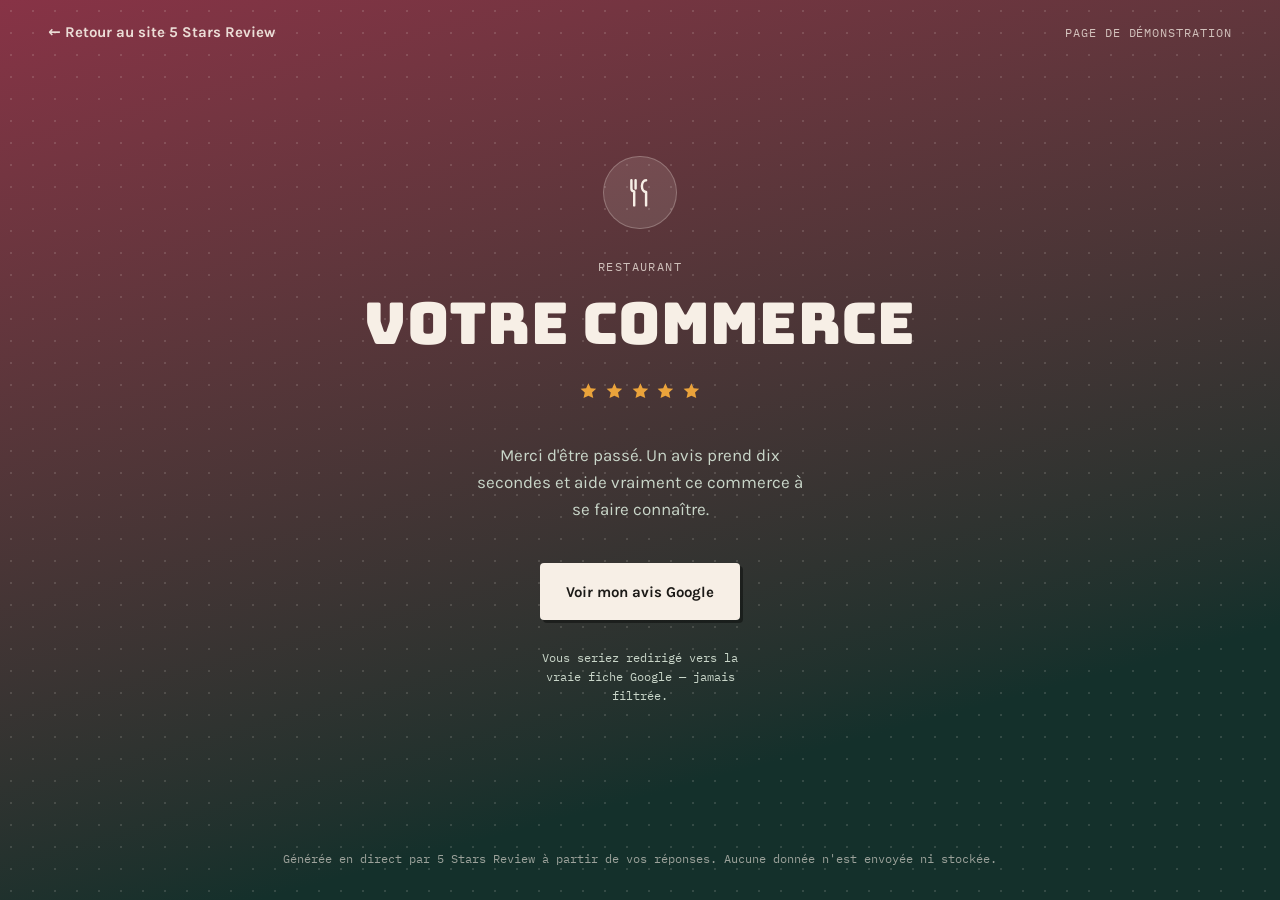
==== apercu.html @ 6606c0ca "Crée le site vitrine 5 Stars Review Site statique (HTML/CSS/JS natifs, sans build) qui vend le produ" ====
<!doctype html>
<html lang="fr">
<head>
<meta charset="utf-8">
<meta name="viewport" content="width=device-width, initial-scale=1">
<title>Votre page — 5 Stars Review (démonstration)</title>
<meta name="description" content="Aperçu généré en direct : la page qu'un client verrait après avoir scanné votre QR code 5 Stars Review.">
<meta name="robots" content="noindex">
<link rel="icon" href="data:image/svg+xml,%3Csvg xmlns='http://www.w3.org/2000/svg' viewBox='0 0 64 64'%3E%3Crect width='64' height='64' rx='12' fill='%2314302B'/%3E%3Cpath d='M32 12l5.6 12.6 13.7 1.3-10.3 9.4 3 13.4L32 41.6 20 48.7l3-13.4-10.3-9.4 13.7-1.3z' fill='%23EAA33B'/%3E%3C/svg%3E">
<link rel="stylesheet" href="assets/css/style.css">
<link rel="stylesheet" href="assets/css/apercu.css">
</head>
<body class="page-apercu">
<a class="skip-link" href="#apercu-cta">Aller au bouton d'avis</a>

<svg width="0" height="0" style="position:absolute" aria-hidden="true" focusable="false">
<defs>
  <symbol id="tampon-etoile" viewBox="-60 -60 120 120">
    <circle cx="0" cy="0" r="53" fill="none" stroke="currentColor" stroke-width="4.5"/>
    <circle cx="0" cy="0" r="44" fill="none" stroke="currentColor" stroke-width="1.4" opacity="0.55"/>
    <path fill="currentColor" d="M 0.0,-46.6 L 9.9,-13.7 L 44.6,-14.5 L 16.7,5.4 L 26.3,36.2 L 0.0,19.0 L -27.3,37.5 L -16.4,5.3 L -44.8,-14.6 L -10.2,-14.1 Z"/>
  </symbol>

  <symbol id="etoile-mini" viewBox="0 0 24 24">
    <path fill="currentColor" d="M12 2.5l2.6 5.9 6.4.6-4.8 4.4 1.4 6.3L12 16.9l-5.6 2.8 1.4-6.3-4.8-4.4 6.4-.6L12 2.5Z"/>
  </symbol>

  <symbol id="icone-restaurant" viewBox="0 0 24 24">
    <path fill="none" stroke="currentColor" stroke-width="1.75" stroke-linecap="round" stroke-linejoin="round" d="M6 3v6a2 2 0 0 0 2 2v10M6 3v6M9 3v6"/>
    <path fill="none" stroke="currentColor" stroke-width="1.75" stroke-linecap="round" stroke-linejoin="round" d="M16.5 3c-1.7 0-3 1.8-3 4.2s1.3 4.2 3 4.2V21"/>
  </symbol>

  <symbol id="icone-salon" viewBox="0 0 24 24">
    <circle cx="6.2" cy="6.2" r="2.4" fill="none" stroke="currentColor" stroke-width="1.75"/>
    <circle cx="6.2" cy="17.8" r="2.4" fill="none" stroke="currentColor" stroke-width="1.75"/>
    <path fill="none" stroke="currentColor" stroke-width="1.75" stroke-linecap="round" d="M8.2 7.7 20 19.5M8.2 16.3 20 4.5"/>
  </symbol>

  <symbol id="icone-garage" viewBox="0 0 24 24">
    <path fill="none" stroke="currentColor" stroke-width="1.75" stroke-linecap="round" stroke-linejoin="round" d="M14.7 6.3a4 4 0 0 0-5.6 5.1L4 16.5 7.5 20l5-5.1a4 4 0 0 0 5.1-5.6l-2.7 2.7-2-2 2.8-2.7Z"/>
  </symbol>

  <symbol id="icone-hotel" viewBox="0 0 24 24">
    <path fill="none" stroke="currentColor" stroke-width="1.75" stroke-linecap="round" stroke-linejoin="round" d="M3 19v-7.2A1.8 1.8 0 0 1 4.8 10h4.4A1.8 1.8 0 0 1 11 11.8V14M3 19v2.2M3 19h18v2.2M11 14h8.2A1.8 1.8 0 0 1 21 15.8V19M7 10V7.8A1 1 0 0 1 8 6.8h1.8a1 1 0 0 1 1 1V10"/>
  </symbol>

  <symbol id="icone-cabinet" viewBox="0 0 24 24">
    <rect x="3" y="8.2" width="18" height="11" rx="2" fill="none" stroke="currentColor" stroke-width="1.75"/>
    <path fill="none" stroke="currentColor" stroke-width="1.75" stroke-linecap="round" stroke-linejoin="round" d="M8.4 8.2V6.4a2 2 0 0 1 2-2h3.2a2 2 0 0 1 2 2v1.8M3 13.4h18"/>
  </symbol>

  <symbol id="icone-boutique" viewBox="0 0 24 24">
    <path fill="none" stroke="currentColor" stroke-width="1.75" stroke-linecap="round" stroke-linejoin="round" d="M6 8h12l-1.1 12.2a1 1 0 0 1-1 .8H8.1a1 1 0 0 1-1-.8L6 8Z"/>
    <path fill="none" stroke="currentColor" stroke-width="1.75" stroke-linecap="round" d="M9 8V6.2a3 3 0 0 1 6 0V8"/>
  </symbol>
</defs>
</svg>

<div class="apercu-scene" id="scene">
  <header class="apercu-entete">
    <a href="index.html" class="apercu-retour">← Retour au site 5 Stars Review</a>
    <span class="mono apercu-tag">Page de démonstration</span>
  </header>

  <main class="apercu-corps" id="apercu-corps">
    <span class="apercu-icone-halo"><svg id="apercu-icone" aria-hidden="true"><use href="#icone-restaurant"/></svg></span>
    <p class="apercu-secteur mono" id="apercu-secteur">Restaurant</p>
    <h1 class="apercu-nom" id="apercu-nom">Le Bon Poulet</h1>
    <div class="apercu-etoiles" aria-hidden="true">
      <svg><use href="#etoile-mini"/></svg>
      <svg><use href="#etoile-mini"/></svg>
      <svg><use href="#etoile-mini"/></svg>
      <svg><use href="#etoile-mini"/></svg>
      <svg><use href="#etoile-mini"/></svg>
    </div>
    <p class="apercu-phrase">Merci d'être passé. Un avis prend dix secondes et aide vraiment ce commerce à se faire connaître.</p>
    <button type="button" class="btn btn-blanc" id="apercu-cta">Voir mon avis Google</button>
    <p class="apercu-souscta mono">Vous seriez redirigé vers la vraie fiche Google — jamais filtrée.</p>
  </main>

  <section class="apercu-simulation" id="apercu-simulation" hidden>
    <svg class="tampon tampon--grand" aria-hidden="true"><use href="#tampon-etoile"/></svg>
    <h2 tabindex="-1" id="apercu-simulation-titre">C'est ici qu'arrivent vos clients.</h2>
    <p>Dans la vraie version, ce bouton ouvre directement votre fiche Google Avis — jamais une page intermédiaire, jamais un tri. Cette démonstration s'arrête volontairement là : reproduire l'interface de Google n'aurait pas de sens ici.</p>
    <button type="button" class="btn btn-outline-light" id="apercu-retour-btn">← Revoir la page</button>
  </section>

  <footer class="apercu-pied mono">Générée en direct par 5 Stars Review à partir de vos réponses. Aucune donnée n'est envoyée ni stockée.</footer>
</div>

<script src="assets/js/apercu.js"></script>
</body>
</html>
---- assets/css/style.css ----
/* =========================================================================
   5 Stars Review — feuille de style
   Direction : le papier d'addition, le tampon encré, la salle le soir.
   Voir README.md pour le plan de design complet.
   ========================================================================= */

@import url("fonts.css");

/* ---------- Tokens ---------------------------------------------------- */

:root {
  /* Couleurs de marque (voir le plan de design dans README.md) */
  --nuit: #14302b;
  --nuit-haut: #1b3d36; /* nuit, légèrement relevée, pour les dégradés de bande sombre */
  --papier: #f2dcc6;
  --papier-dim: #e8cba6; /* teinte de papier, pour rythmer les sections claires */
  --piment: #e6355c;
  --piment-sombre: #c22947;
  --piment-texte: #a12540; /* piment assombri pour rester ≥ 4.5:1 en petit texte sur fond clair */
  --soleil: #eaa33b;
  --soleil-clair: #f2bd6b;
  --ecume: #f7efe6;
  --encre: #1c1a17;

  /* Rôles sémantiques */
  --bg: var(--papier);
  --bg-dim: var(--papier-dim);
  --bg-inverse: var(--nuit);
  --text: var(--encre);
  --text-inverse: var(--ecume);
  --text-muted: #5a4f42;
  --text-inverse-muted: #c9d6c9;
  --accent: var(--piment);
  --accent-or: var(--soleil);
  --line: rgba(28, 26, 23, 0.14);
  --line-inverse: rgba(247, 239, 230, 0.18);

  /* Typographie */
  --font-affichage: "Bungee", "Arial Black", system-ui, sans-serif;
  --font-texte: "Karla", "Segoe UI", system-ui, -apple-system, sans-serif;
  --font-mono: "IBM Plex Mono", "SFMono-Regular", ui-monospace, Menlo, monospace;

  --text-xs: 0.75rem;
  --text-sm: 0.9375rem;
  --text-base: 1.0625rem;
  --text-md: 1.1875rem;
  --text-lg: clamp(1.375rem, 1.2rem + 0.9vw, 1.875rem);
  --text-xl: clamp(1.875rem, 1.5rem + 1.9vw, 2.75rem);
  --text-2xl: clamp(2.5rem, 1.85rem + 3.6vw, 4.5rem);

  --leading-tight: 1.06;
  --leading-snug: 1.3;
  --leading-normal: 1.6;

  /* Espacements */
  --space-3xs: 0.25rem;
  --space-2xs: 0.5rem;
  --space-xs: 0.75rem;
  --space-s: 1.25rem;
  --space-m: 2rem;
  --space-l: clamp(2.5rem, 2rem + 2vw, 4rem);
  --space-xl: clamp(3.5rem, 2.5rem + 4vw, 6rem);
  --space-section: clamp(4rem, 3rem + 5vw, 7.5rem);

  --radius-s: 4px;
  --radius-m: 10px;
  --container: 72rem;
  --container-pad: clamp(1.25rem, 4vw, 3rem);

  --ease-out: cubic-bezier(0.16, 1, 0.3, 1);
  --dur-fast: 160ms;
  --dur-med: 420ms;
}

/* ---------- Reset ------------------------------------------------------ */

*,
*::before,
*::after {
  box-sizing: border-box;
}

html {
  -webkit-text-size-adjust: 100%;
  scroll-behavior: smooth;
}

body {
  margin: 0;
  background: var(--bg);
  color: var(--text);
  font-family: var(--font-texte);
  font-size: var(--text-base);
  line-height: var(--leading-normal);
  font-weight: 400;
  -webkit-font-smoothing: antialiased;
}

img,
svg {
  display: block;
  max-width: 100%;
}

button,
input,
select,
textarea {
  font: inherit;
  color: inherit;
}

a {
  color: inherit;
}

ul {
  margin: 0;
  padding: 0;
  list-style: none;
}

h1,
h2,
h3,
h4,
p,
figure {
  margin: 0;
}

button {
  cursor: pointer;
  background: none;
  border: 0;
}

/* ---------- Accessibilité : focus & mouvement -------------------------- */

:focus {
  outline: none;
}

:focus-visible {
  outline: 3px solid var(--piment-texte);
  outline-offset: 3px;
  border-radius: 2px;
}

.section--inverse :focus-visible {
  outline-color: var(--soleil);
}

@media (prefers-reduced-motion: reduce) {
  html {
    scroll-behavior: auto;
  }
  *,
  *::before,
  *::after {
    animation-duration: 0.001ms !important;
    animation-iteration-count: 1 !important;
    transition-duration: 0.001ms !important;
    scroll-behavior: auto !important;
  }
}

.skip-link {
  position: absolute;
  left: var(--space-s);
  top: -3rem;
  background: var(--soleil);
  color: var(--encre);
  padding: 0.6rem 1rem;
  border-radius: var(--radius-s);
  font-weight: 700;
  z-index: 200;
  transition: top var(--dur-fast) var(--ease-out);
}

.skip-link:focus-visible {
  top: var(--space-s);
}

/* ---------- Typographie -------------------------------------------------*/

.kicker {
  font-family: var(--font-mono);
  font-size: var(--text-xs);
  font-weight: 500;
  letter-spacing: 0.14em;
  text-transform: uppercase;
  color: var(--piment-texte);
  display: inline-flex;
  align-items: center;
  gap: 0.5em;
}

.section--inverse .kicker {
  color: var(--soleil);
}

h1,
h2,
.h-display {
  font-family: var(--font-affichage);
  font-weight: 400;
  line-height: var(--leading-tight);
  letter-spacing: 0.005em;
  text-wrap: balance;
}

h1 {
  font-size: var(--text-2xl);
}

h2 {
  font-size: var(--text-xl);
}

h3 {
  font-family: var(--font-texte);
  font-weight: 800;
  font-size: var(--text-lg);
  line-height: var(--leading-snug);
  text-wrap: balance;
}

.lead {
  font-size: var(--text-md);
  line-height: var(--leading-snug);
  color: var(--text-muted);
  max-width: 42ch;
}

.section--inverse .lead {
  color: var(--text-inverse-muted);
}

.mono {
  font-family: var(--font-mono);
}

/* ---------- Layout ------------------------------------------------------*/

.container {
  max-width: var(--container);
  margin-inline: auto;
  padding-inline: var(--container-pad);
}

main section {
  padding-block: var(--space-section);
  scroll-margin-top: 5.5rem;
}

.section--inverse {
  background: var(--nuit);
  color: var(--text-inverse);
}

.section--dim {
  background: var(--papier-dim);
}

.visually-hidden {
  position: absolute;
  width: 1px;
  height: 1px;
  overflow: hidden;
  clip: rect(0 0 0 0);
  white-space: nowrap;
  border: 0;
  padding: 0;
  margin: -1px;
}

/* ---------- Boutons ------------------------------------------------------*/

.btn {
  display: inline-flex;
  align-items: center;
  justify-content: center;
  gap: 0.6em;
  font-family: var(--font-texte);
  font-weight: 700;
  font-size: var(--text-sm);
  padding: 0.95em 1.6em;
  border-radius: var(--radius-s);
  border: 2px solid transparent;
  transition: transform var(--dur-fast) var(--ease-out), box-shadow var(--dur-fast) var(--ease-out);
  white-space: nowrap;
}

.btn:active {
  transform: translateY(1px);
}

.btn-primary {
  background: var(--soleil);
  color: var(--encre);
  box-shadow: 3px 3px 0 0 var(--encre);
}

.btn-primary:hover {
  box-shadow: 4px 4px 0 0 var(--encre);
  transform: translate(-1px, -1px);
}

.btn-ghost {
  background: transparent;
  border-color: currentColor;
  color: inherit;
}

.btn-ghost:hover {
  background: rgba(28, 26, 23, 0.06);
}

.section--inverse .btn-ghost:hover {
  background: rgba(247, 239, 230, 0.1);
}

.btn-outline-light {
  background: transparent;
  border-color: var(--ecume);
  color: var(--ecume);
}

.btn-outline-light:hover {
  background: rgba(247, 239, 230, 0.1);
}

/* ---------- Tampon (élément signature) -----------------------------------
   Une étoile encrée, tracée à la main, légèrement irrégulière.
   Utilisée : logo (calme), démo (le moment fort), promesse de non-filtrage.
   -------------------------------------------------------------------------*/

.tampon {
  color: var(--piment);
  flex-shrink: 0;
}

.tampon--logo {
  width: 2.1rem;
  height: 2.1rem;
  transform: rotate(-7deg);
}

.tampon--sceau {
  width: 3rem;
  height: 3rem;
  transform: rotate(4deg);
  color: var(--soleil);
}

.tampon--grand {
  width: clamp(6rem, 5rem + 6vw, 9.5rem);
  height: clamp(6rem, 5rem + 6vw, 9.5rem);
  color: var(--piment);
}

/* ---------- En-tête -------------------------------------------------------*/

.site-header {
  position: sticky;
  top: 0;
  z-index: 100;
  background: rgba(242, 220, 198, 0.92);
  backdrop-filter: blur(10px);
  border-bottom: 1px solid var(--line);
}

.site-header .container {
  display: flex;
  align-items: center;
  justify-content: space-between;
  gap: var(--space-m);
  padding-block: 0.85rem;
}

.logo {
  display: inline-flex;
  align-items: center;
  gap: 0.6rem;
  font-family: var(--font-affichage);
  font-size: 1.05rem;
  letter-spacing: 0.01em;
  text-decoration: none;
  color: var(--encre);
}

.logo span {
  display: block;
}

.logo .logo-sub {
  font-family: var(--font-mono);
  font-size: 0.6rem;
  font-weight: 500;
  letter-spacing: 0.16em;
  text-transform: uppercase;
  color: var(--text-muted);
  margin-top: 0.15rem;
}

.nav-principale {
  display: none;
}

.nav-principale ul {
  display: flex;
  align-items: center;
  gap: var(--space-m);
}

.nav-principale a {
  text-decoration: none;
  font-weight: 700;
  font-size: var(--text-sm);
  padding-block: 0.3rem;
  border-bottom: 2px solid transparent;
  transition: border-color var(--dur-fast) var(--ease-out);
}

.nav-principale a:hover {
  border-color: var(--piment);
}

.header-cta {
  display: flex;
  align-items: center;
  gap: var(--space-s);
}

.header-cta .btn {
  padding: 0.7em 1.2em;
}

@media (min-width: 62rem) {
  .nav-principale {
    display: block;
  }
}

@media (max-width: 30rem) {
  .logo .logo-sub {
    display: none;
  }
  .site-header .container {
    padding-block: 0.65rem;
  }
  .header-cta .btn {
    padding: 0.6em 0.85em;
    font-size: var(--text-xs);
  }
}

/* ---------- Hero -----------------------------------------------------------*/

.hero {
  background: linear-gradient(165deg, var(--nuit-haut) 0%, var(--nuit) 55%, #0f2521 100%);
  color: var(--text-inverse);
  position: relative;
  overflow: hidden;
  padding-block: clamp(3.5rem, 3rem + 4vw, 6rem);
}

.hero::before {
  content: "";
  position: absolute;
  inset: 0;
  background-image: radial-gradient(circle, rgba(247, 239, 230, 0.16) 1px, transparent 1.4px);
  background-size: 22px 22px;
  opacity: 0.35;
  pointer-events: none;
}

.hero .container {
  position: relative;
  display: grid;
  gap: var(--space-l);
  align-items: center;
}

.hero-corps {
  max-width: 40rem;
}

.hero-badge {
  display: inline-flex;
  align-items: center;
  gap: 0.55rem;
  font-family: var(--font-mono);
  font-size: var(--text-xs);
  letter-spacing: 0.08em;
  text-transform: uppercase;
  color: var(--soleil-clair);
  border: 1px solid var(--line-inverse);
  padding: 0.4rem 0.8rem 0.4rem 0.55rem;
  border-radius: 999px;
  margin-bottom: var(--space-m);
}

.hero-badge .point {
  width: 0.45rem;
  height: 0.45rem;
  border-radius: 50%;
  background: var(--piment);
  box-shadow: 0 0 0 3px rgba(230, 53, 92, 0.25);
}

.hero h1 {
  margin-bottom: var(--space-s);
}

.hero h1 em {
  font-style: normal;
  color: var(--soleil);
}

.hero .lead {
  color: var(--text-inverse-muted);
  max-width: 34ch;
  margin-bottom: var(--space-m);
  font-size: var(--text-md);
}

.hero-actions {
  display: flex;
  flex-wrap: wrap;
  gap: var(--space-s);
  margin-bottom: var(--space-l);
}

.hero-preuve {
  display: flex;
  align-items: center;
  gap: 0.9rem;
  font-family: var(--font-mono);
  font-size: var(--text-xs);
  color: var(--text-inverse-muted);
  border-top: 1px solid var(--line-inverse);
  padding-top: var(--space-s);
  max-width: 30rem;
}

.hero-preuve .etoiles {
  display: flex;
  gap: 0.2em;
  color: var(--soleil);
  flex-shrink: 0;
}

/* ---------- Ticket décoratif (motif de fond, hero) -------------------------*/

.ticket-fantome {
  position: absolute;
  right: -4rem;
  bottom: -6rem;
  width: 22rem;
  opacity: 0.14;
  transform: rotate(-9deg);
  pointer-events: none;
}

@media (max-width: 61.9rem) {
  .ticket-fantome {
    display: none;
  }
}

/* ---------- Constat --------------------------------------------------------*/

.constat-grille {
  display: grid;
  gap: var(--space-l);
}

.constat-intro h2 {
  margin-bottom: var(--space-s);
}

.recu {
  position: relative;
  background: var(--ecume);
  border: 1px solid var(--line);
  border-radius: var(--radius-s);
  padding: var(--space-m) var(--space-s) var(--space-l);
  box-shadow: 0 24px 40px -28px rgba(20, 48, 43, 0.45);
}

.recu-entete {
  font-family: var(--font-mono);
  font-size: var(--text-xs);
  letter-spacing: 0.1em;
  text-transform: uppercase;
  color: var(--text-muted);
  display: flex;
  justify-content: space-between;
  border-bottom: 1px dashed var(--line);
  padding-bottom: var(--space-xs);
  margin-bottom: var(--space-2xs);
}

.recu-ligne {
  display: flex;
  justify-content: space-between;
  align-items: baseline;
  gap: var(--space-s);
  padding-block: 0.85em;
  border-bottom: 1px dashed var(--line);
}

.recu-ligne:last-of-type {
  border-bottom: none;
}

.recu-ligne .label {
  font-weight: 700;
}

.recu-ligne .valeur {
  font-family: var(--font-mono);
  font-size: var(--text-sm);
  color: var(--text-muted);
  text-align: right;
  flex-shrink: 0;
}

.recu::after {
  content: "";
  position: absolute;
  left: 0;
  right: 0;
  bottom: -0.5rem;
  height: 0.5rem;
  background-image: linear-gradient(135deg, var(--ecume) 50%, transparent 50%), linear-gradient(45deg, var(--ecume) 50%, transparent 50%);
  background-size: 1rem 1rem;
  background-position: left top;
  background-repeat: repeat-x;
}

@media (min-width: 56rem) {
  .constat-grille {
    grid-template-columns: minmax(0, 0.85fr) minmax(0, 1fr);
    align-items: start;
  }
}

/* ---------- Parcours --------------------------------------------------------*/

.parcours-tete {
  max-width: 40rem;
  margin-bottom: var(--space-l);
}

.parcours-tete h2 {
  margin-block: var(--space-2xs) var(--space-s);
}

.talons {
  display: grid;
  gap: var(--space-m);
}

.talon {
  position: relative;
  background: var(--ecume);
  border: 1px solid var(--line);
  border-radius: var(--radius-s);
  padding: var(--space-m) var(--space-s);
  box-shadow: 0 18px 34px -24px rgba(20, 48, 43, 0.4);
}

.talon::before,
.talon::after {
  content: "";
  position: absolute;
  top: 50%;
  width: 1.5rem;
  height: 1.5rem;
  background: var(--papier-dim);
  border: 1px solid var(--line);
  border-radius: 50%;
  transform: translateY(-50%);
}

.talon::before {
  left: -0.75rem;
}

.talon::after {
  right: -0.75rem;
}

.talon-num {
  font-family: var(--font-mono);
  font-size: var(--text-xs);
  letter-spacing: 0.08em;
  text-transform: uppercase;
  color: var(--piment-texte);
  display: block;
  margin-bottom: var(--space-2xs);
  border-bottom: 1px dashed var(--line);
  padding-bottom: var(--space-xs);
}

.talon h3 {
  margin-bottom: var(--space-3xs);
}

.talon p {
  color: var(--text-muted);
  font-size: var(--text-sm);
}

@media (min-width: 56rem) {
  .talons {
    grid-template-columns: repeat(3, 1fr);
  }
}

.callout {
  margin-top: var(--space-l);
  display: flex;
  gap: var(--space-s);
  align-items: flex-start;
  background: var(--ecume);
  border-left: 3px solid var(--piment);
  border-radius: 0 var(--radius-s) var(--radius-s) 0;
  padding: var(--space-s) var(--space-m);
  max-width: 52rem;
}

.callout svg {
  width: 1.3rem;
  height: 1.3rem;
  color: var(--piment);
  flex-shrink: 0;
  margin-top: 0.2rem;
}

.callout p {
  font-size: var(--text-sm);
  color: var(--text-muted);
}

.callout strong {
  color: var(--text);
  font-family: var(--font-mono);
  font-size: var(--text-xs);
  letter-spacing: 0.06em;
  text-transform: uppercase;
  display: block;
  margin-bottom: 0.3rem;
}

/* ---------- Démo interactive (pièce maîtresse) -------------------------------*/

.demo {
  background: var(--bg);
  position: relative;
}

.demo-tete {
  max-width: 44rem;
  margin-bottom: var(--space-l);
}

.demo-tete h2 {
  margin-block: var(--space-2xs) var(--space-s);
}

.demo-atelier {
  display: grid;
  gap: var(--space-l);
  align-items: start;
}

/* ---- Carnet (formulaire) ---- */

.carnet {
  background: var(--ecume);
  border: 1px solid var(--line);
  border-radius: var(--radius-s);
  padding: var(--space-m) var(--space-s);
  box-shadow: 0 24px 44px -30px rgba(20, 48, 43, 0.45);
}

.carnet-entete {
  display: flex;
  align-items: center;
  justify-content: space-between;
  border-bottom: 1px dashed var(--line);
  padding-bottom: var(--space-s);
  margin-bottom: var(--space-s);
}

.carnet-entete .kicker {
  color: var(--piment-texte);
}

.carnet-entete .mono {
  font-size: var(--text-xs);
  color: var(--text-muted);
}

.champ {
  margin-bottom: var(--space-s);
}

.champ label {
  display: block;
  font-family: var(--font-mono);
  font-size: var(--text-xs);
  letter-spacing: 0.08em;
  text-transform: uppercase;
  color: var(--text-muted);
  margin-bottom: 0.5rem;
}

.champ input[type="text"],
.champ select {
  width: 100%;
  background: transparent;
  border: none;
  border-bottom: 2px solid var(--line);
  padding: 0.55em 0.1em;
  font-size: var(--text-md);
  font-weight: 700;
  color: var(--text);
  border-radius: 0;
  transition: border-color var(--dur-fast) var(--ease-out);
  appearance: none;
}

.champ select {
  background-image: linear-gradient(45deg, transparent 50%, var(--encre) 50%), linear-gradient(135deg, var(--encre) 50%, transparent 50%);
  background-position: calc(100% - 6px) 1.1em, calc(100% - 1px) 1.1em;
  background-size: 6px 6px, 6px 6px;
  background-repeat: no-repeat;
  padding-right: 1.4em;
}

.champ input[type="text"]:focus,
.champ select:focus {
  border-color: var(--piment);
}

.champ input[type="text"]::placeholder {
  color: var(--text-muted);
  font-weight: 400;
  opacity: 0.7;
}

.couleurs {
  display: flex;
  flex-wrap: wrap;
  gap: 0.65rem;
  align-items: center;
}

.pastille {
  width: 2.15rem;
  height: 2.15rem;
  border-radius: 50%;
  border: 2px solid var(--encre);
  position: relative;
  transition: transform var(--dur-fast) var(--ease-out);
}

.pastille:hover {
  transform: scale(1.08);
}

.pastille[aria-checked="true"]::after {
  content: "";
  position: absolute;
  inset: -5px;
  border: 2px solid var(--encre);
  border-radius: 50%;
}

.pastille-perso {
  display: grid;
  place-items: center;
  background: repeating-conic-gradient(from 0deg, var(--papier) 0deg 90deg, var(--ecume) 90deg 180deg);
  font-family: var(--font-mono);
  font-size: 0.85rem;
  color: var(--encre);
  overflow: hidden;
}

.pastille-perso input[type="color"] {
  position: absolute;
  inset: 0;
  width: 100%;
  height: 100%;
  opacity: 0;
  cursor: pointer;
}

.carnet-note {
  font-family: var(--font-mono);
  font-size: var(--text-xs);
  color: var(--text-muted);
  margin-top: var(--space-s);
  border-top: 1px dashed var(--line);
  padding-top: var(--space-s);
}

/* ---- Sortie (téléphone + QR) ---- */

.sortie {
  display: flex;
  flex-direction: column;
  gap: var(--space-m);
  align-items: center;
}

.telephone {
  width: min(78vw, 250px);
  aspect-ratio: 9 / 19;
  background: var(--encre);
  border-radius: 2rem;
  padding: 0.55rem;
  box-shadow: 0 30px 55px -25px rgba(20, 48, 43, 0.55);
  position: relative;
  flex-shrink: 0;
}

.telephone::before {
  content: "";
  position: absolute;
  top: 0.95rem;
  left: 50%;
  transform: translateX(-50%);
  width: 2.6rem;
  height: 0.3rem;
  border-radius: 999px;
  background: rgba(247, 239, 230, 0.35);
  z-index: 2;
}

.telephone-ecran {
  height: 100%;
  border-radius: 1.55rem;
  overflow: hidden;
  background: var(--demo-accent, var(--nuit));
  display: flex;
  flex-direction: column;
  color: #fff;
  position: relative;
  transition: background var(--dur-med) var(--ease-out);
}

.ecran-scene {
  flex: 1;
  display: flex;
  flex-direction: column;
  align-items: center;
  justify-content: center;
  text-align: center;
  padding: 1.6rem 1.1rem 1.3rem;
  gap: 0.55rem;
}

.ecran-icone {
  width: 2.4rem;
  height: 2.4rem;
  opacity: 0.92;
}

.ecran-nom {
  font-family: var(--font-affichage);
  font-size: clamp(1.05rem, 0.85rem + 1.4vw, 1.5rem);
  line-height: 1.1;
  text-wrap: balance;
  max-width: 12ch;
}

.ecran-secteur {
  font-family: var(--font-mono);
  font-size: 0.62rem;
  letter-spacing: 0.12em;
  text-transform: uppercase;
  opacity: 0.75;
}

.ecran-etoiles {
  display: flex;
  gap: 0.2em;
  color: #ffe9b8;
}

.ecran-cta {
  margin-top: 0.35rem;
  font-family: var(--font-texte);
  font-weight: 800;
  font-size: 0.72rem;
  background: #fff;
  color: var(--demo-accent, var(--nuit));
  padding: 0.6em 1em;
  border-radius: 999px;
  white-space: nowrap;
}

.telephone-tampon {
  position: absolute;
  bottom: 0.9rem;
  right: 0.7rem;
  width: 3.1rem;
  height: 3.1rem;
  color: var(--piment);
  opacity: 0;
  transform: scale(1.6) rotate(2deg);
  transition: opacity var(--dur-med) var(--ease-out), transform var(--dur-med) var(--ease-out);
  filter: drop-shadow(0 3px 4px rgba(0, 0, 0, 0.35));
}

.telephone-tampon.est-visible {
  opacity: 1;
  transform: scale(1) rotate(-9deg);
}

@media (prefers-reduced-motion: reduce) {
  .telephone-tampon {
    transform: rotate(-9deg);
  }
}

.qr-carte {
  background: var(--ecume);
  border: 1px solid var(--line);
  border-radius: var(--radius-s);
  padding: var(--space-s);
  width: min(78vw, 250px);
  box-shadow: 0 18px 34px -26px rgba(20, 48, 43, 0.4);
  text-align: center;
}

.qr-carte canvas {
  margin-inline: auto;
  image-rendering: pixelated;
  border: 10px solid #fff;
  border-radius: 2px;
}

.qr-legende {
  font-family: var(--font-mono);
  font-size: var(--text-xs);
  color: var(--text-muted);
  margin-top: var(--space-2xs);
  letter-spacing: 0.03em;
}

.qr-lien {
  display: inline-flex;
  align-items: center;
  gap: 0.4em;
  margin-top: var(--space-s);
  font-weight: 800;
  font-size: var(--text-sm);
  text-decoration: none;
  color: var(--encre);
  border-bottom: 2px solid var(--piment);
  padding-bottom: 0.15rem;
}

.qr-lien:hover {
  color: var(--piment-texte);
}

@media (min-width: 42rem) {
  .sortie {
    flex-direction: row;
    align-items: flex-start;
    justify-content: center;
  }
}

@media (min-width: 68rem) {
  .demo-atelier {
    grid-template-columns: minmax(300px, 380px) 1fr;
  }
  .sortie {
    justify-content: flex-start;
  }
}

/* ---------- Principe (non-filtrage) ------------------------------------------*/

.principe {
  background: var(--nuit);
  color: var(--text-inverse);
}

.principe-grille {
  display: grid;
  gap: var(--space-l);
}

.principe-texte h2 {
  margin-block: var(--space-2xs) var(--space-m);
}

.principe-texte p {
  color: var(--text-inverse-muted);
  max-width: 46ch;
  font-size: var(--text-md);
}

.principe-texte p + p {
  margin-top: var(--space-s);
}

.principe-carte {
  background: rgba(247, 239, 230, 0.06);
  border: 1px solid var(--line-inverse);
  border-radius: var(--radius-s);
  padding: var(--space-m) var(--space-s);
  display: flex;
  gap: var(--space-s);
  align-items: flex-start;
}

.principe-carte .contenu .mono {
  font-size: var(--text-xs);
  color: var(--soleil-clair);
  letter-spacing: 0.06em;
  display: block;
  margin-bottom: 0.4rem;
}

.principe-carte h3 {
  color: var(--text-inverse);
  margin-bottom: 0.4rem;
}

.principe-carte p {
  color: var(--text-inverse-muted);
  font-size: var(--text-sm);
}

@media (min-width: 60rem) {
  .principe-grille {
    grid-template-columns: 1.1fr 0.9fr;
    align-items: center;
  }
}

/* ---------- Pilote (ancrage Martinique) ---------------------------------------*/

.pilote-grille {
  display: grid;
  gap: var(--space-l);
  align-items: center;
}

.pilote-repere {
  display: inline-flex;
  align-items: center;
  gap: 0.5rem;
  margin-bottom: var(--space-s);
}

.pilote-repere svg {
  width: 1.1rem;
  height: 1.1rem;
  color: var(--piment);
}

.pilote-texte h2 {
  margin-bottom: var(--space-s);
}

.pilote-texte p {
  color: var(--text-muted);
  max-width: 48ch;
}

.pilote-texte p + p {
  margin-top: var(--space-s);
}

.pilote-carte {
  background: var(--nuit);
  color: var(--text-inverse);
  border-radius: var(--radius-s);
  padding: var(--space-m);
  position: relative;
  overflow: hidden;
}

.pilote-carte .mono {
  color: var(--soleil-clair);
  font-size: var(--text-xs);
  letter-spacing: 0.08em;
  display: block;
  margin-bottom: var(--space-s);
  border-bottom: 1px dashed var(--line-inverse);
  padding-bottom: var(--space-s);
}

.pilote-carte p {
  color: var(--text-inverse-muted);
  font-size: var(--text-sm);
}

.pilote-carte strong {
  color: var(--text-inverse);
  font-family: var(--font-affichage);
  font-weight: 400;
  font-size: var(--text-lg);
  display: block;
  margin-bottom: var(--space-2xs);
  line-height: 1.15;
}

@media (min-width: 58rem) {
  .pilote-grille {
    grid-template-columns: 1.1fr 0.9fr;
  }
}

/* ---------- Tarifs -------------------------------------------------------------*/

.tarifs {
  background: var(--papier-dim);
}

.tarifs-tete {
  max-width: 40rem;
  margin-bottom: var(--space-l);
}

.tarifs-tete h2 {
  margin-block: var(--space-2xs) var(--space-s);
}

.grille-additions {
  display: grid;
  gap: var(--space-l) var(--space-m);
}

.addition {
  position: relative;
  background: var(--ecume);
  border: 1px solid var(--line);
  border-radius: var(--radius-s) var(--radius-s) 0 0;
  padding: var(--space-m) var(--space-s) var(--space-l);
  box-shadow: 0 26px 40px -26px rgba(20, 48, 43, 0.5);
  display: flex;
  flex-direction: column;
}

.addition::after {
  content: "";
  position: absolute;
  left: 0;
  right: 0;
  bottom: -0.5rem;
  height: 0.5rem;
  background-image: linear-gradient(135deg, var(--ecume) 50%, transparent 50%), linear-gradient(45deg, var(--ecume) 50%, transparent 50%);
  background-size: 1rem 1rem;
  background-position: left top;
  background-repeat: repeat-x;
}

.addition--vedette {
  border-color: var(--piment);
  box-shadow: 0 30px 46px -24px rgba(230, 53, 92, 0.4);
}

.addition-badge {
  position: absolute;
  top: -0.9rem;
  left: var(--space-s);
  background: var(--piment-sombre);
  color: var(--ecume);
  font-family: var(--font-mono);
  font-size: 0.65rem;
  letter-spacing: 0.08em;
  text-transform: uppercase;
  padding: 0.35rem 0.6rem;
  border-radius: 3px;
  transform: rotate(-2deg);
}

.addition-entete {
  border-bottom: 1px dashed var(--line);
  padding-bottom: var(--space-s);
  margin-bottom: var(--space-s);
}

.addition-nom {
  font-family: var(--font-mono);
  font-size: var(--text-xs);
  letter-spacing: 0.1em;
  text-transform: uppercase;
  color: var(--text-muted);
  display: block;
  margin-bottom: var(--space-2xs);
}

.addition-prix {
  font-family: var(--font-affichage);
  font-size: clamp(2.2rem, 1.9rem + 1vw, 2.75rem);
  line-height: 1;
  display: flex;
  align-items: baseline;
  gap: 0.35rem;
}

.addition-prix .devise {
  font-size: 0.5em;
}

.addition-prix .periode {
  font-family: var(--font-mono);
  font-size: 0.9rem;
  font-weight: 400;
  color: var(--text-muted);
}

.addition-lignes {
  flex: 1;
  margin-bottom: var(--space-m);
}

.addition-lignes li {
  display: flex;
  gap: 0.6rem;
  padding-block: 0.55em;
  border-bottom: 1px dashed var(--line);
  font-size: var(--text-sm);
}

.addition-lignes li:last-child {
  border-bottom: none;
}

.addition-lignes li svg {
  width: 1.05rem;
  height: 1.05rem;
  color: var(--piment);
  flex-shrink: 0;
  margin-top: 0.15em;
}

.addition .btn {
  width: 100%;
}

@media (min-width: 60rem) {
  .grille-additions {
    grid-template-columns: repeat(3, 1fr);
  }
  .addition:nth-child(1) {
    transform: rotate(-1.4deg);
  }
  .addition:nth-child(2) {
    transform: translateY(-0.6rem);
  }
  .addition:nth-child(3) {
    transform: rotate(1.6deg);
  }
}

.tarifs-note {
  margin-top: var(--space-l);
  font-family: var(--font-mono);
  font-size: var(--text-xs);
  color: var(--text-muted);
  max-width: 42rem;
}

/* ---------- Contact ------------------------------------------------------------*/

.contact {
  background: var(--nuit);
  color: var(--text-inverse);
}

.contact-grille {
  display: grid;
  gap: var(--space-l);
}

.contact-texte h2 {
  margin-block: var(--space-2xs) var(--space-s);
}

.contact-texte .lead {
  margin-bottom: var(--space-m);
}

.contact-liste {
  display: grid;
  gap: var(--space-s);
  font-size: var(--text-sm);
  color: var(--text-inverse-muted);
}

.contact-liste li {
  display: flex;
  gap: 0.65rem;
}

.contact-liste svg {
  width: 1.2rem;
  height: 1.2rem;
  color: var(--soleil);
  flex-shrink: 0;
  margin-top: 0.1em;
}

.formulaire {
  background: var(--ecume);
  color: var(--text);
  border-radius: var(--radius-s);
  padding: var(--space-m) var(--space-s);
  box-shadow: 0 30px 60px -30px rgba(0, 0, 0, 0.55);
}

.formulaire .champ input,
.formulaire .champ select,
.formulaire .champ textarea {
  width: 100%;
  background: transparent;
  border: none;
  border-bottom: 2px solid var(--line);
  padding: 0.6em 0.1em;
  font-size: var(--text-base);
  font-weight: 600;
  color: var(--text);
  resize: vertical;
  font-family: var(--font-texte);
}

.formulaire .champ textarea {
  border: 1px solid var(--line);
  border-radius: var(--radius-s);
  padding: 0.6em;
  min-height: 5rem;
}

.formulaire .champ input:focus,
.formulaire .champ select:focus,
.formulaire .champ textarea:focus {
  border-color: var(--piment);
}

.formulaire .btn {
  width: 100%;
  margin-top: var(--space-2xs);
}

.formulaire-pied {
  font-family: var(--font-mono);
  font-size: var(--text-xs);
  color: var(--text-muted);
  margin-top: var(--space-s);
  text-align: center;
}

.confirmation {
  text-align: center;
  padding: var(--space-l) var(--space-s);
}

.confirmation .tampon {
  margin-inline: auto;
  margin-bottom: var(--space-s);
}

.confirmation h3 {
  margin-bottom: var(--space-2xs);
}

.confirmation p {
  color: var(--text-muted);
}

[hidden] {
  display: none !important;
}

@media (min-width: 58rem) {
  .contact-grille {
    grid-template-columns: 0.85fr 1fr;
    align-items: center;
  }
}

/* ---------- Pied de page --------------------------------------------------------*/

.site-footer {
  background: #0f2521;
  color: var(--text-inverse-muted);
  padding-block: var(--space-m);
  border-top: 1px solid var(--line-inverse);
}

.pied-grille {
  display: flex;
  flex-direction: column;
  gap: var(--space-m);
  align-items: flex-start;
  font-size: var(--text-sm);
}

.pied-logo {
  display: inline-flex;
  align-items: center;
  gap: 0.55rem;
  font-family: var(--font-affichage);
  font-size: 0.95rem;
  color: var(--text-inverse);
  text-decoration: none;
}

.pied-liens {
  display: flex;
  flex-wrap: wrap;
  gap: var(--space-m);
}

.pied-liens a {
  text-decoration: none;
  color: var(--text-inverse-muted);
  font-size: var(--text-sm);
}

.pied-liens a:hover {
  color: var(--text-inverse);
}

.pied-mentions {
  font-family: var(--font-mono);
  font-size: var(--text-xs);
  color: rgba(201, 214, 201, 0.6);
}

@media (min-width: 50rem) {
  .pied-grille {
    flex-direction: row;
    align-items: center;
    justify-content: space-between;
  }
}

/* ---------- Révélation au scroll (amélioration progressive) --------------------
   Sans JS ou avec prefers-reduced-motion, tout reste visible par défaut.
   -------------------------------------------------------------------------------*/

.js-anim .reveal {
  opacity: 0;
  transform: translateY(16px);
  transition: opacity var(--dur-med) var(--ease-out), transform var(--dur-med) var(--ease-out);
}

.js-anim .reveal.en-vue {
  opacity: 1;
  transform: translateY(0);
}

@media (prefers-reduced-motion: reduce) {
  .js-anim .reveal {
    opacity: 1;
    transform: none;
    transition: none;
  }
}
---- assets/css/apercu.css ----
/* =========================================================================
   Page générée — cible réelle du QR code de la démo.
   Fond teinté par la couleur choisie par le commerçant, toujours mêlée à
   --nuit via color-mix() pour garder le texte lisible quelle que soit la
   couleur choisie (y compris une couleur personnalisée très claire).
   ========================================================================= */

body.page-apercu {
  background: var(--nuit);
}

.apercu-scene {
  --accent-page: var(--piment);
  min-height: 100svh;
  display: flex;
  flex-direction: column;
  color: var(--ecume);
  background: var(--nuit);
  background: linear-gradient(165deg, color-mix(in srgb, var(--accent-page) 55%, var(--nuit) 45%) 0%, var(--nuit) 78%);
  position: relative;
  overflow: hidden;
}

.apercu-scene::before {
  content: "";
  position: absolute;
  inset: 0;
  background-image: radial-gradient(circle, rgba(247, 239, 230, 0.14) 1px, transparent 1.4px);
  background-size: 22px 22px;
  pointer-events: none;
}

.apercu-entete {
  position: relative;
  display: flex;
  align-items: center;
  justify-content: space-between;
  gap: var(--space-s);
  padding: var(--space-s) var(--container-pad);
}

.apercu-retour {
  color: var(--ecume);
  text-decoration: none;
  font-weight: 700;
  font-size: var(--text-sm);
  opacity: 0.9;
  border-bottom: 2px solid transparent;
}

.apercu-retour:hover {
  border-color: var(--soleil);
}

.apercu-tag {
  font-size: var(--text-xs);
  letter-spacing: 0.08em;
  text-transform: uppercase;
  opacity: 0.75;
}

.apercu-corps {
  position: relative;
  flex: 1;
  display: flex;
  flex-direction: column;
  align-items: center;
  justify-content: center;
  text-align: center;
  gap: var(--space-2xs);
  padding: var(--space-l) var(--container-pad) var(--space-xl);
  transition: opacity var(--dur-med) var(--ease-out);
}

.apercu-icone-halo {
  width: 4.6rem;
  height: 4.6rem;
  border-radius: 50%;
  background: rgba(247, 239, 230, 0.12);
  border: 1px solid rgba(247, 239, 230, 0.25);
  display: grid;
  place-items: center;
  margin-bottom: var(--space-s);
}

.apercu-icone-halo svg {
  width: 2.1rem;
  height: 2.1rem;
}

.apercu-secteur {
  font-size: var(--text-xs);
  letter-spacing: 0.12em;
  text-transform: uppercase;
  opacity: 0.75;
  margin-bottom: var(--space-2xs);
}

.apercu-nom {
  font-family: var(--font-affichage);
  font-weight: 400;
  font-size: clamp(2.1rem, 1.6rem + 3vw, 3.6rem);
  line-height: 1.05;
  text-wrap: balance;
  max-width: 16ch;
  margin-bottom: var(--space-s);
}

.apercu-etoiles {
  display: flex;
  gap: 0.3em;
  color: var(--soleil);
  margin-bottom: var(--space-m);
}

.apercu-etoiles svg {
  width: 1.3rem;
  height: 1.3rem;
}

.apercu-phrase {
  max-width: 34ch;
  color: var(--text-inverse-muted);
  margin-bottom: var(--space-m);
}

.btn-blanc {
  background: var(--ecume);
  color: var(--encre);
  box-shadow: 3px 3px 0 0 rgba(0, 0, 0, 0.4);
}

.btn-blanc:hover {
  box-shadow: 4px 4px 0 0 rgba(0, 0, 0, 0.4);
  transform: translate(-1px, -1px);
}

.apercu-souscta {
  margin-top: var(--space-s);
  font-size: var(--text-xs);
  color: var(--text-inverse-muted);
  max-width: 30ch;
}

.apercu-simulation {
  position: relative;
  flex: 1;
  display: flex;
  flex-direction: column;
  align-items: center;
  justify-content: center;
  text-align: center;
  gap: var(--space-s);
  padding: var(--space-l) var(--container-pad) var(--space-xl);
}

.apercu-simulation .tampon {
  margin-bottom: var(--space-2xs);
}

.apercu-simulation h2 {
  font-size: var(--text-lg);
  font-family: var(--font-texte);
  font-weight: 800;
}

.apercu-simulation p {
  max-width: 40ch;
  color: var(--text-inverse-muted);
}

.apercu-pied {
  position: relative;
  text-align: center;
  font-size: var(--text-xs);
  color: rgba(247, 239, 230, 0.6);
  padding: var(--space-s) var(--container-pad) var(--space-m);
}
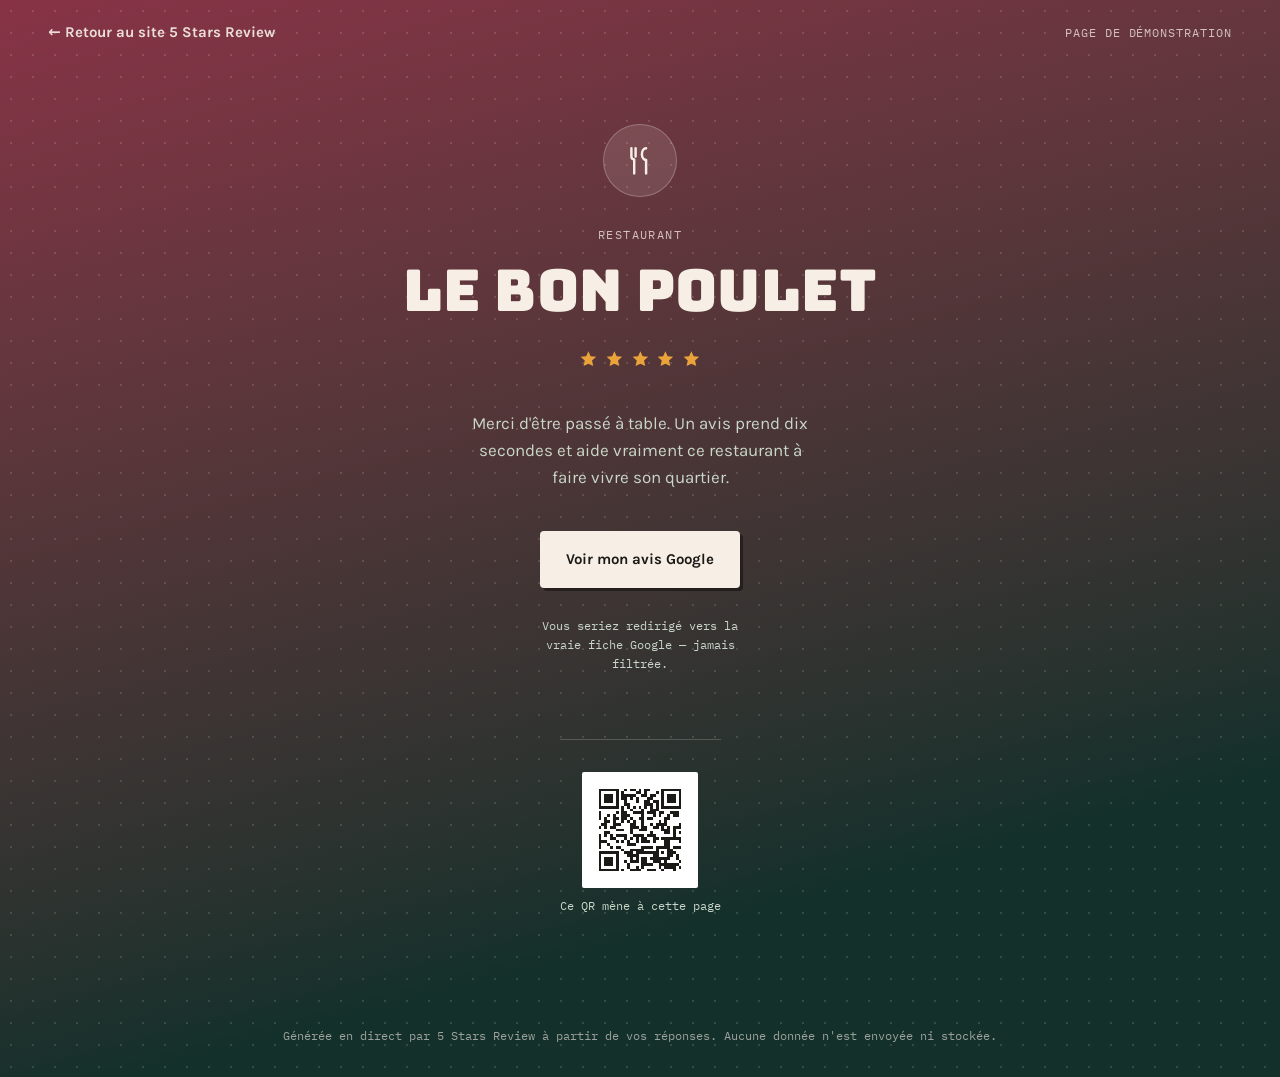
==== commit 3b8a937c: "V3 : boutons non soulignés, contact par email, produit dans le hero, 4 sections Corrige les défauts " ====
--- a/apercu.html
+++ b/apercu.html
@@ -58,9 +58,11 @@
 
 <div class="apercu-scene" id="scene">
   <header class="apercu-entete">
-    <a href="index.html" class="apercu-retour">← Retour au site 5 Stars Review</a>
-    <span class="mono apercu-tag">Page de démonstration</span>
+    <a href="index.html" class="apercu-retour" id="apercu-retour">← Retour au site 5 Stars Review</a>
+    <span class="mono apercu-tag" id="apercu-tag">Page de démonstration</span>
   </header>
+
+  <p class="apercu-banniere mono" id="apercu-banniere" hidden>Demande reçue — voici un aperçu de la page qu'on va construire pour vous. Réponse sous 24h ouvrées.</p>
 
   <main class="apercu-corps" id="apercu-corps">
     <span class="apercu-icone-halo"><svg id="apercu-icone" aria-hidden="true"><use href="#icone-restaurant"/></svg></span>
@@ -73,9 +75,14 @@
       <svg><use href="#etoile-mini"/></svg>
       <svg><use href="#etoile-mini"/></svg>
     </div>
-    <p class="apercu-phrase">Merci d'être passé. Un avis prend dix secondes et aide vraiment ce commerce à se faire connaître.</p>
+    <p class="apercu-phrase" id="apercu-phrase">Merci d'être passé. Un avis prend dix secondes et aide vraiment ce commerce à se faire connaître.</p>
     <button type="button" class="btn btn-blanc" id="apercu-cta">Voir mon avis Google</button>
     <p class="apercu-souscta mono">Vous seriez redirigé vers la vraie fiche Google — jamais filtrée.</p>
+
+    <div class="apercu-qr-bloc">
+      <canvas id="apercu-qr" width="116" height="116" role="img" aria-label="QR code menant vers cette page"></canvas>
+      <p class="mono">Ce QR mène à cette page</p>
+    </div>
   </main>
 
   <section class="apercu-simulation" id="apercu-simulation" hidden>
@@ -88,6 +95,7 @@
   <footer class="apercu-pied mono">Générée en direct par 5 Stars Review à partir de vos réponses. Aucune donnée n'est envoyée ni stockée.</footer>
 </div>
 
+<script src="assets/js/qrcode-lib.js"></script>
 <script src="assets/js/apercu.js"></script>
 </body>
 </html>
--- a/assets/css/style.css
+++ b/assets/css/style.css
@@ -159,8 +159,10 @@
   *::before,
   *::after {
     animation-duration: 0.001ms !important;
+    animation-delay: 0.001ms !important;
     animation-iteration-count: 1 !important;
     transition-duration: 0.001ms !important;
+    transition-delay: 0.001ms !important;
     scroll-behavior: auto !important;
   }
 }
@@ -288,6 +290,7 @@
   padding: 0.95em 1.6em;
   border-radius: var(--radius-s);
   border: 2px solid transparent;
+  text-decoration: none;
   transition: transform var(--dur-fast) var(--ease-out), box-shadow var(--dur-fast) var(--ease-out);
   white-space: nowrap;
 }
@@ -369,6 +372,24 @@
   background: rgba(242, 220, 198, 0.92);
   backdrop-filter: blur(10px);
   border-bottom: 1px solid var(--line);
+}
+
+.progression {
+  position: absolute;
+  left: 0;
+  right: 0;
+  bottom: -1px;
+  height: 2px;
+}
+
+.progression span {
+  display: block;
+  height: 100%;
+  width: 100%;
+  background: var(--piment-texte);
+  transform: scaleX(0);
+  transform-origin: left;
+  transition: transform 120ms linear;
 }
 
 .site-header .container {
@@ -411,10 +432,12 @@
 .nav-principale ul {
   display: flex;
   align-items: center;
-  gap: var(--space-m);
+  gap: var(--space-s);
 }
 
 .nav-principale a {
+  display: inline-block;
+  white-space: nowrap;
   text-decoration: none;
   font-weight: 700;
   font-size: var(--text-sm);
@@ -437,7 +460,7 @@
   padding: 0.7em 1.2em;
 }
 
-@media (min-width: 62rem) {
+@media (min-width: 68rem) {
   .nav-principale {
     display: block;
   }
@@ -476,15 +499,22 @@
   pointer-events: none;
 }
 
-.hero .container {
+.hero-grille {
   position: relative;
   display: grid;
-  gap: var(--space-l);
+  gap: var(--space-xl);
   align-items: center;
 }
 
 .hero-corps {
   max-width: 40rem;
+}
+
+@media (min-width: 60rem) {
+  .hero-grille {
+    grid-template-columns: 1.05fr 0.95fr;
+    gap: var(--space-l);
+  }
 }
 
 .hero-badge {
@@ -552,21 +582,154 @@
   flex-shrink: 0;
 }
 
-/* ---------- Ticket décoratif (motif de fond, hero) -------------------------*/
-
-.ticket-fantome {
+/* ---------- Vitrine du hero (le produit, pas une illustration) ----------------
+   Le chevalet-QR et le téléphone de Maison Blanche, reliés par un trait qui se
+   trace au chargement pendant que l'écran du téléphone apparaît — un seul
+   geste, une fois, jamais en boucle. Respecte prefers-reduced-motion (règle
+   globale plus haut : tout apparaît directement dans son état final).
+   -------------------------------------------------------------------------*/
+
+.hero-vitrine {
+  display: flex;
+  flex-direction: column;
+  align-items: center;
+  gap: var(--space-s);
+}
+
+.hero-scene {
+  position: relative;
+  display: flex;
+  align-items: flex-end;
+  justify-content: center;
+  gap: 1.1rem;
+  width: 100%;
+  max-width: 24rem;
+  padding-block: 1rem;
+}
+
+.hero-lien-svg {
   position: absolute;
-  right: -4rem;
-  bottom: -6rem;
-  width: 22rem;
-  opacity: 0.14;
-  transform: rotate(-9deg);
+  inset: 0;
+  width: 100%;
+  height: 100%;
+  overflow: visible;
+  z-index: 2;
   pointer-events: none;
 }
 
-@media (max-width: 61.9rem) {
-  .ticket-fantome {
-    display: none;
+.hero-lien-trait {
+  stroke: var(--soleil-clair);
+  stroke-width: 2;
+  vector-effect: non-scaling-stroke;
+  stroke-linecap: round;
+  stroke-dasharray: 3 3.2;
+  stroke-dashoffset: 62;
+  opacity: 0.9;
+  transition: stroke-dashoffset 750ms var(--ease-out);
+}
+
+.hero-scene.scan-joue .hero-lien-trait {
+  stroke-dashoffset: 0;
+}
+
+.hero-carte-qr {
+  position: relative;
+  z-index: 1;
+  width: 7rem;
+  flex-shrink: 0;
+  background: var(--ecume);
+  border-radius: var(--radius-s);
+  padding: 0.7rem 0.7rem 0.6rem;
+  transform: rotate(-7deg);
+  box-shadow: 0 20px 34px -20px rgba(20, 48, 43, 0.55);
+  margin-bottom: 1.6rem;
+}
+
+.hero-carte-qr-cadre {
+  position: relative;
+  overflow: hidden;
+  border-radius: 2px;
+}
+
+.hero-carte-qr-motif {
+  width: 100%;
+  color: var(--encre);
+}
+
+.hero-scan-ligne {
+  position: absolute;
+  left: 0;
+  right: 0;
+  top: 0;
+  height: 3px;
+  background: var(--piment-texte);
+  box-shadow: 0 0 8px 1px var(--piment-texte);
+  opacity: 0;
+}
+
+.hero-scene.scan-joue .hero-scan-ligne {
+  animation: hero-scan-balaie 650ms ease-out forwards;
+}
+
+@keyframes hero-scan-balaie {
+  0% {
+    opacity: 1;
+    transform: translateY(0);
+  }
+  85% {
+    opacity: 1;
+  }
+  100% {
+    opacity: 0;
+    transform: translateY(100%);
+  }
+}
+
+.hero-carte-legende {
+  margin-top: 0.5rem;
+  font-size: 0.62rem;
+  letter-spacing: 0.08em;
+  text-transform: uppercase;
+  text-align: center;
+  color: var(--text-muted);
+}
+
+.hero-telephone {
+  z-index: 1;
+  width: min(46vw, 175px);
+  transform: rotate(4deg);
+  flex-shrink: 0;
+}
+
+.hero-ecran .ecran-scene {
+  opacity: 0;
+  transform: scale(0.92);
+  transition: opacity 500ms var(--ease-out) 600ms, transform 500ms var(--ease-out) 600ms;
+}
+
+.hero-scene.scan-joue .hero-ecran .ecran-scene {
+  opacity: 1;
+  transform: scale(1);
+}
+
+.hero-vitrine-legende {
+  font-size: var(--text-xs);
+  color: var(--text-inverse-muted);
+  text-align: center;
+  max-width: 22rem;
+  opacity: 0.85;
+}
+
+@media (min-width: 26rem) {
+  .hero-scene {
+    max-width: 27rem;
+    gap: 1.6rem;
+  }
+  .hero-carte-qr {
+    width: 8rem;
+  }
+  .hero-telephone {
+    width: min(42vw, 195px);
   }
 }
 
@@ -754,6 +917,113 @@
   text-transform: uppercase;
   display: block;
   margin-bottom: 0.3rem;
+}
+
+/* ---------- Ce que vous recevez (le kit) ---------------------------------------*/
+
+.kit-tete {
+  max-width: 40rem;
+  margin-bottom: var(--space-l);
+}
+
+.kit-tete h2 {
+  margin-block: var(--space-2xs) var(--space-s);
+}
+
+.kit-grille {
+  display: grid;
+  gap: var(--space-l) var(--space-m);
+}
+
+.kit-item h3 {
+  margin-bottom: var(--space-3xs);
+}
+
+.kit-item p {
+  color: var(--text-muted);
+  font-size: var(--text-sm);
+}
+
+.kit-objet {
+  width: 5.5rem;
+  height: 5.5rem;
+  display: grid;
+  place-items: center;
+  background: var(--ecume);
+  border: 1px solid var(--line);
+  border-radius: var(--radius-s);
+  margin-bottom: var(--space-s);
+  box-shadow: 0 14px 26px -20px rgba(20, 48, 43, 0.4);
+}
+
+.kit-objet-qr {
+  width: 3.1rem;
+  height: 3.1rem;
+  color: var(--encre);
+}
+
+.kit-objet--sticker {
+  border-radius: 50%;
+}
+
+.kit-objet--sticker .tampon {
+  width: 2.9rem;
+  height: 2.9rem;
+  transform: none;
+}
+
+.kit-objet--nfc svg {
+  width: 3.4rem;
+  height: 3.3rem;
+  color: var(--piment-texte);
+}
+
+.kit-telephone {
+  width: 3.6rem;
+  height: 5.2rem;
+  background: var(--encre);
+  border-radius: 0.8rem;
+  padding: 0.35rem;
+  display: flex;
+  flex-direction: column;
+  align-items: center;
+  justify-content: center;
+  gap: 0.4rem;
+}
+
+.kit-ligne {
+  display: block;
+  height: 0.3rem;
+  border-radius: 999px;
+  background: var(--ecume);
+}
+
+.kit-ligne--nom {
+  width: 70%;
+}
+
+.kit-ligne--secteur {
+  width: 45%;
+  opacity: 0.6;
+}
+
+.kit-ligne--cta {
+  width: 55%;
+  height: 0.55rem;
+  margin-top: 0.3rem;
+  background: var(--soleil);
+}
+
+@media (min-width: 34rem) {
+  .kit-grille {
+    grid-template-columns: repeat(2, 1fr);
+  }
+}
+
+@media (min-width: 64rem) {
+  .kit-grille {
+    grid-template-columns: repeat(4, 1fr);
+  }
 }
 
 /* ---------- Démo interactive (pièce maîtresse) -------------------------------*/
@@ -848,6 +1118,10 @@
   border-color: var(--piment);
 }
 
+.champ input[aria-invalid="true"] {
+  border-color: var(--piment-texte);
+}
+
 .champ input[type="text"]::placeholder {
   color: var(--text-muted);
   font-weight: 400;
@@ -977,6 +1251,7 @@
   font-size: clamp(1.05rem, 0.85rem + 1.4vw, 1.5rem);
   line-height: 1.1;
   text-wrap: balance;
+  overflow-wrap: anywhere;
   max-width: 12ch;
 }
 
@@ -1000,7 +1275,9 @@
   font-weight: 800;
   font-size: 0.72rem;
   background: #fff;
-  color: var(--demo-accent, var(--nuit));
+  /* Toujours --encre, jamais la couleur d'accent choisie : certaines pastilles
+     (le jaune soleil notamment) donneraient un texte illisible sur fond blanc. */
+  color: var(--encre);
   padding: 0.6em 1em;
   border-radius: 999px;
   white-space: nowrap;
@@ -1047,6 +1324,64 @@
   border-radius: 2px;
 }
 
+.canal-choix {
+  display: inline-flex;
+  background: var(--papier-dim);
+  border-radius: 999px;
+  padding: 0.2rem;
+  margin-bottom: var(--space-s);
+}
+
+.canal-btn {
+  font-family: var(--font-mono);
+  font-size: var(--text-xs);
+  font-weight: 500;
+  letter-spacing: 0.04em;
+  color: var(--text-muted);
+  padding: 0.4em 0.85em;
+  border-radius: 999px;
+  transition: background var(--dur-fast) var(--ease-out), color var(--dur-fast) var(--ease-out);
+}
+
+.canal-btn[aria-pressed="true"] {
+  background: var(--ecume);
+  color: var(--encre);
+  box-shadow: 0 2px 6px rgba(20, 48, 43, 0.18);
+}
+
+.nfc-picto {
+  width: 5.5rem;
+  height: 5.3rem;
+  color: var(--piment-texte);
+  margin-inline: auto;
+  display: block;
+}
+
+.nfc-onde {
+  transform-origin: 50px 76px;
+}
+
+.js-anim .nfc-onde {
+  animation: nfc-respire 2.4s ease-in-out infinite;
+}
+
+.nfc-onde-2 {
+  animation-delay: 0.25s !important;
+}
+
+.nfc-onde-3 {
+  animation-delay: 0.5s !important;
+}
+
+@keyframes nfc-respire {
+  0%, 100% {
+    opacity: 0.35;
+  }
+  50% {
+    opacity: 1;
+  }
+}
+
 .qr-legende {
   font-family: var(--font-mono);
   font-size: var(--text-xs);
@@ -1055,21 +1390,16 @@
   letter-spacing: 0.03em;
 }
 
-.qr-lien {
-  display: inline-flex;
-  align-items: center;
-  gap: 0.4em;
+#demo-ouvrir {
+  width: 100%;
   margin-top: var(--space-s);
-  font-weight: 800;
-  font-size: var(--text-sm);
-  text-decoration: none;
-  color: var(--encre);
-  border-bottom: 2px solid var(--piment);
-  padding-bottom: 0.15rem;
-}
-
-.qr-lien:hover {
+}
+
+.erreur-champ {
   color: var(--piment-texte);
+  font-size: var(--text-xs);
+  font-weight: 700;
+  margin-top: 0.4rem;
 }
 
 @media (min-width: 42rem) {
@@ -1086,6 +1416,67 @@
   }
   .sortie {
     justify-content: flex-start;
+  }
+}
+
+/* ---------- Adapté à votre métier ----------------------------------------------*/
+
+.metier-tete {
+  max-width: 40rem;
+  margin-bottom: var(--space-l);
+}
+
+.metier-tete h2 {
+  margin-block: var(--space-2xs) var(--space-s);
+}
+
+.metier-choix {
+  display: inline-flex;
+  flex-wrap: wrap;
+  gap: 0.3rem;
+  background: var(--ecume);
+  border-radius: 999px;
+  padding: 0.3rem;
+  margin-bottom: var(--space-m);
+}
+
+.metier-btn {
+  font-weight: 700;
+  font-size: var(--text-sm);
+  color: var(--text-muted);
+  padding: 0.55em 1.1em;
+  border-radius: 999px;
+  transition: background var(--dur-fast) var(--ease-out), color var(--dur-fast) var(--ease-out);
+}
+
+.metier-btn[aria-pressed="true"] {
+  background: var(--piment-texte);
+  color: var(--ecume);
+}
+
+.metier-panneau {
+  display: grid;
+  gap: var(--space-m);
+  max-width: 44rem;
+}
+
+.metier-fait .mono {
+  display: block;
+  font-size: var(--text-xs);
+  letter-spacing: 0.08em;
+  text-transform: uppercase;
+  color: var(--piment-texte);
+  margin-bottom: 0.3rem;
+}
+
+.metier-fait p {
+  font-size: var(--text-md);
+  max-width: 48ch;
+}
+
+@media (min-width: 50rem) {
+  .metier-panneau {
+    grid-template-columns: repeat(3, 1fr);
   }
 }
 
@@ -1222,6 +1613,82 @@
   .pilote-grille {
     grid-template-columns: 1.1fr 0.9fr;
   }
+}
+
+/* ---------- Calculateur d'avis ---------------------------------------------------*/
+
+.calc-bloc {
+  max-width: 34rem;
+}
+
+.calc-tete h2 {
+  margin-block: var(--space-2xs) 0;
+}
+
+.calc-widget {
+  margin-top: var(--space-l);
+  background: var(--ecume);
+  border: 1px solid var(--line);
+  border-radius: var(--radius-s);
+  padding: var(--space-m) var(--space-s);
+  box-shadow: 0 20px 36px -26px rgba(20, 48, 43, 0.4);
+}
+
+.calc-champ {
+  display: flex;
+  align-items: baseline;
+  justify-content: space-between;
+  margin-bottom: var(--space-xs);
+}
+
+.calc-champ label {
+  font-family: var(--font-mono);
+  font-size: var(--text-xs);
+  letter-spacing: 0.06em;
+  text-transform: uppercase;
+  color: var(--text-muted);
+}
+
+.calc-champ output {
+  font-family: var(--font-mono);
+  font-weight: 700;
+  font-size: var(--text-md);
+  color: var(--text);
+}
+
+#calc-clients {
+  width: 100%;
+  accent-color: var(--piment-texte);
+  margin-bottom: var(--space-m);
+}
+
+.calc-resultat {
+  display: flex;
+  align-items: baseline;
+  gap: 0.6rem;
+  flex-wrap: wrap;
+  padding-block: var(--space-s);
+  border-top: 1px dashed var(--line);
+  border-bottom: 1px dashed var(--line);
+  margin-bottom: var(--space-s);
+}
+
+.calc-chiffre {
+  font-family: var(--font-affichage);
+  font-size: clamp(2.5rem, 2rem + 2vw, 3.5rem);
+  line-height: 1;
+  color: var(--piment-texte);
+}
+
+.calc-legende {
+  font-size: var(--text-sm);
+  color: var(--text-muted);
+}
+
+.calc-hypothese {
+  font-size: var(--text-xs);
+  color: var(--text-muted);
+  line-height: var(--leading-snug);
 }
 
 /* ---------- Tarifs -------------------------------------------------------------*/
@@ -1376,6 +1843,142 @@
   max-width: 42rem;
 }
 
+/* ---------- Après l'inscription (la timeline) -----------------------------------*/
+
+.apres-tete {
+  max-width: 40rem;
+  margin-bottom: var(--space-l);
+}
+
+.apres-tete h2 {
+  margin-block: var(--space-2xs) var(--space-s);
+}
+
+.deroule {
+  position: relative;
+  max-width: 42rem;
+  margin: 0;
+  padding-left: 1.6rem;
+  list-style: none;
+  border-left: 2px solid var(--line);
+}
+
+.deroule-etape {
+  position: relative;
+  padding-bottom: var(--space-l);
+}
+
+.deroule-etape:last-child {
+  padding-bottom: 0;
+}
+
+.deroule-etape::before {
+  content: "";
+  position: absolute;
+  left: -1.92rem;
+  top: 0.35rem;
+  width: 0.65rem;
+  height: 0.65rem;
+  border-radius: 50%;
+  background: var(--piment-texte);
+  border: 3px solid var(--bg);
+}
+
+.deroule-jour {
+  display: block;
+  font-size: var(--text-xs);
+  letter-spacing: 0.08em;
+  text-transform: uppercase;
+  color: var(--piment-texte);
+  margin-bottom: 0.3rem;
+}
+
+.deroule-etape h3 {
+  margin-bottom: var(--space-3xs);
+}
+
+.deroule-etape p {
+  color: var(--text-muted);
+  font-size: var(--text-sm);
+  max-width: 46ch;
+}
+
+/* ---------- FAQ ------------------------------------------------------------*/
+
+.faq-tete {
+  max-width: 40rem;
+  margin-bottom: var(--space-l);
+}
+
+.faq-tete h2 {
+  margin-block: var(--space-2xs) var(--space-s);
+}
+
+.faq-liste {
+  max-width: 46rem;
+  border-top: 1px solid var(--line);
+}
+
+.faq-item {
+  border-bottom: 1px solid var(--line);
+  padding-block: var(--space-s);
+}
+
+.faq-item summary {
+  display: flex;
+  align-items: center;
+  justify-content: space-between;
+  gap: var(--space-s);
+  cursor: pointer;
+  font-weight: 700;
+  font-size: var(--text-md);
+  list-style: none;
+}
+
+.faq-item summary::-webkit-details-marker {
+  display: none;
+}
+
+.faq-item summary::after {
+  content: "+";
+  flex-shrink: 0;
+  font-family: var(--font-mono);
+  font-size: 1.4rem;
+  line-height: 1;
+  color: var(--piment-texte);
+  transition: transform var(--dur-fast) var(--ease-out);
+}
+
+.faq-item[open] summary::after {
+  transform: rotate(45deg);
+}
+
+.faq-item summary:hover {
+  color: var(--piment-texte);
+}
+
+.faq-item p {
+  margin-top: var(--space-xs);
+  padding-right: 2.4rem;
+  color: var(--text-muted);
+  max-width: 62ch;
+}
+
+.faq-item[open] summary + p {
+  animation: faq-apparait var(--dur-fast) var(--ease-out);
+}
+
+@keyframes faq-apparait {
+  from {
+    opacity: 0;
+    transform: translateY(-4px);
+  }
+  to {
+    opacity: 1;
+    transform: translateY(0);
+  }
+}
+
 /* ---------- Contact ------------------------------------------------------------*/
 
 .contact {
@@ -1414,6 +2017,18 @@
   color: var(--soleil);
   flex-shrink: 0;
   margin-top: 0.1em;
+}
+
+.contact-liste a {
+  color: var(--text-inverse);
+  font-weight: 700;
+  text-decoration: underline;
+  text-decoration-color: var(--soleil);
+  text-underline-offset: 3px;
+}
+
+.contact-liste a:hover {
+  text-decoration-color: currentColor;
 }
 
 .formulaire {
@@ -1483,6 +2098,14 @@
   color: var(--text-muted);
 }
 
+.confirmation .btn {
+  margin-top: var(--space-s);
+}
+
+.confirmation a {
+  color: var(--piment-texte);
+}
+
 [hidden] {
   display: none !important;
 }
--- a/assets/css/apercu.css
+++ b/assets/css/apercu.css
@@ -37,6 +37,18 @@
   justify-content: space-between;
   gap: var(--space-s);
   padding: var(--space-s) var(--container-pad);
+}
+
+.apercu-banniere {
+  position: relative;
+  margin: 0 var(--container-pad) var(--space-s);
+  padding: 0.85rem 1.1rem;
+  background: rgba(247, 239, 230, 0.14);
+  border: 1px solid rgba(247, 239, 230, 0.3);
+  border-radius: var(--radius-s);
+  font-size: var(--text-xs);
+  text-align: center;
+  color: var(--ecume);
 }
 
 .apercu-retour {
@@ -102,6 +114,7 @@
   font-size: clamp(2.1rem, 1.6rem + 3vw, 3.6rem);
   line-height: 1.05;
   text-wrap: balance;
+  overflow-wrap: anywhere;
   max-width: 16ch;
   margin-bottom: var(--space-s);
 }
@@ -142,6 +155,27 @@
   max-width: 30ch;
 }
 
+.apercu-qr-bloc {
+  margin-top: var(--space-l);
+  padding-top: var(--space-m);
+  border-top: 1px solid rgba(247, 239, 230, 0.2);
+  display: flex;
+  flex-direction: column;
+  align-items: center;
+  gap: 0.5rem;
+}
+
+.apercu-qr-bloc canvas {
+  image-rendering: pixelated;
+  border: 8px solid #fff;
+  border-radius: 2px;
+}
+
+.apercu-qr-bloc p {
+  font-size: var(--text-xs);
+  color: var(--text-inverse-muted);
+}
+
 .apercu-simulation {
   position: relative;
   flex: 1;
